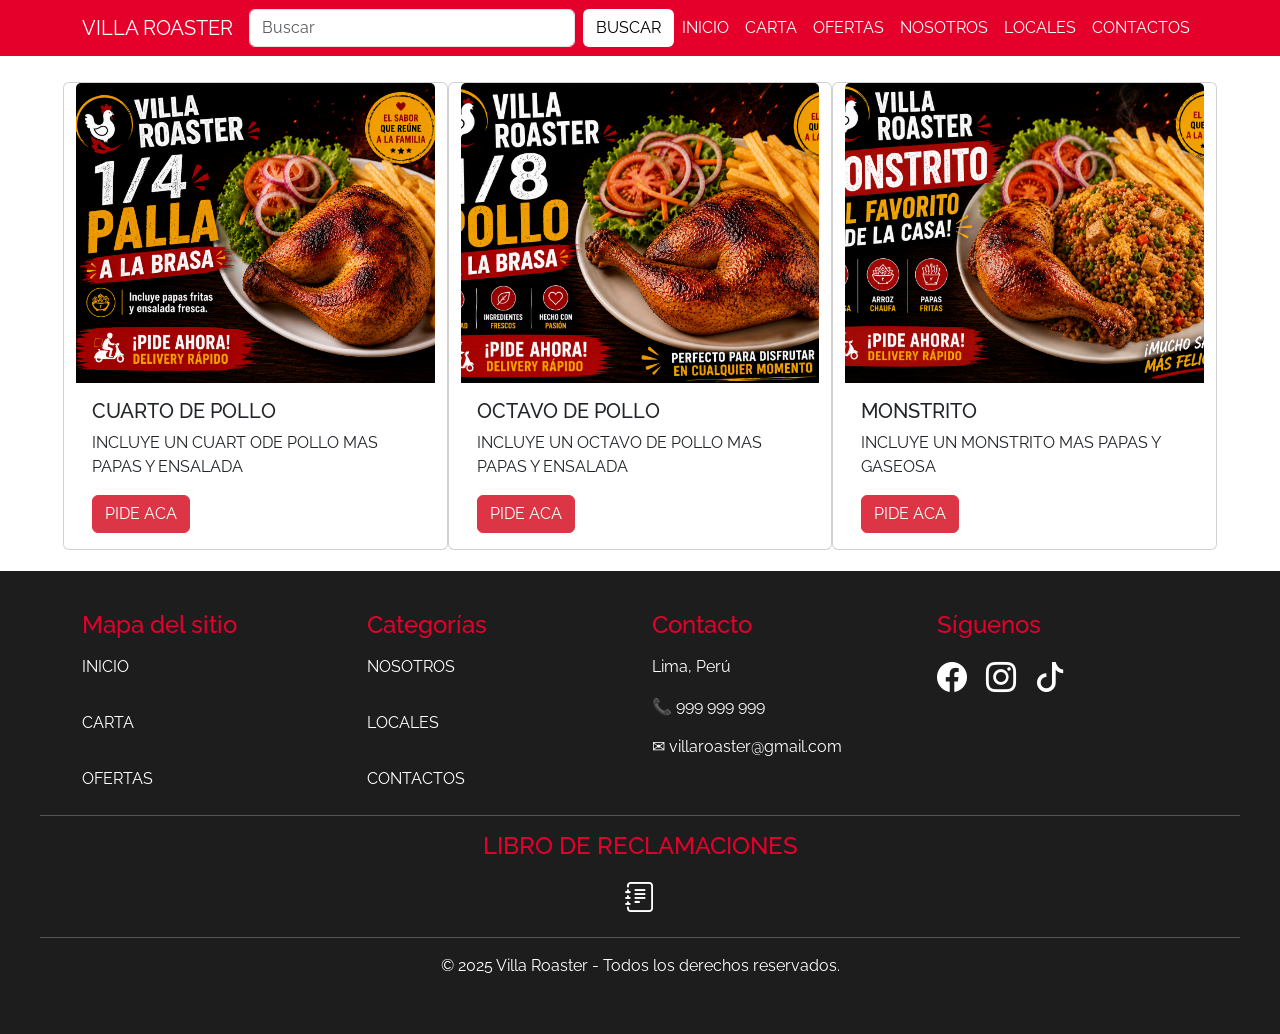
==== carta.html @ ce6d4fda "Fase avanzada de la polleria commit numero 1" ====
<!DOCTYPE html>
<html lang="en">
<head>
    <meta charset="UTF-8">
    <meta name="viewport" content="width=device-width, initial-scale=1.0">
    <title>Document</title>
    <link href="https://cdn.jsdelivr.net/npm/bootstrap@5.3.8/dist/css/bootstrap.min.css" rel="stylesheet" integrity="sha384-sRIl4kxILFvY47J16cr9ZwB07vP4J8+LH7qKQnuqkuIAvNWLzeN8tE5YBujZqJLB" crossorigin="anonymous">
    <!-- iconos de bootstrap -->
     <link rel="stylesheet" href="https://cdn.jsdelivr.net/npm/bootstrap-icons@1.13.1/font/bootstrap-icons.min.css">
     <link rel="stylesheet" href="css/style.css">
     <!-- tipografia de google-->
     <link rel="preconnect" href="https://fonts.googleapis.com">
<link rel="preconnect" href="https://fonts.gstatic.com" crossorigin>
<link href="https://fonts.googleapis.com/css2?family=Raleway:ital,wght@0,100..900;1,100..900&display=swap" rel="stylesheet">
</head>
<body>
    <header class="mdm-header-bg">
        <nav class="navbar mdm-navbar navbar-expand-lg">
            <div class="container">
                <a class="navbar-brand mdm-navbar-name" href="index.html">VILLA ROASTER</a>
                <button class="navbar-toggler" type="button" data-bs-toggle="collapse" data-bs-target="#navbarSupportedContent" aria-controls="navbarSupportedContent" aria-expanded="false" aria-label="Toggle navigation">
                <span class="navbar-toggler-icon"></span>
                </button>
                <form class="d-flex" role="search">
                    <input class="form-control me-2" type="search" placeholder="Buscar" aria-label="Search"/>
                    <button class="btn mdm-btn-header" type="submit">BUSCAR</button>
                </form>
                <div class="collapse navbar-collapse" id="navbarSupportedContent">
                <ul class="navbar-nav ms-auto mb-2 mb-lg-0">
                    <li class="nav-item">
                    <a class="nav-link mdm-nav-link active" aria-current="page" href="index.html">INICIO</a>
                    </li>
                    <li class="nav-item">
                    <a class="nav-link  mdm-nav-link" href="carta.html">CARTA</a>
                    </li>
                    <li class="nav-item">
                    <a class="nav-link  mdm-nav-link" href="ofertas.html">OFERTAS</a>
                    </li>
                    <li class="nav-item">
                    <a class="nav-link  mdm-nav-link" href="nosotros.html">NOSOTROS</a>
                    </li>
                    <li class="nav-item">
                    <a class="nav-link  mdm-nav-link" href="locales.html">LOCALES</a>
                    </li>
                    <li class="nav-item">
                    <a class="nav-link  mdm-nav-link" href="contactos.html">CONTACTOS</a>
                    </li>
                </ul>
                </div>
            </div>
        </nav>
    </header>
    <main class="container mdm-main">
        <section class="row mdm-cards my-3">
            <div class="card col-md-6 col-lg-4">
              <img src="images/cartav1.png" class="card-img-top" alt="...">
             <div class="card-body">
                 <h5 class="card-title">CUARTO DE POLLO</h5>
                 <p class="card-text"> INCLUYE UN CUART ODE POLLO MAS PAPAS Y ENSALADA
                 </p>
                 <a href="contactos.html" class="btn btn-danger">PIDE ACA</a>
             </div>
          </div>
          <div class="card col-md-6 col-lg-4">
              <img src="images/cartav2.png" class="card-img-top" alt="...">
             <div class="card-body">
                 <h5 class="card-title">OCTAVO DE POLLO</h5>
                 <p class="card-text">INCLUYE UN OCTAVO DE POLLO MAS PAPAS Y ENSALADA
                 </p>
                 <a href="contactos.html" class="btn btn-danger">PIDE ACA</a>
             </div>
          </div>
          <div class="card col-md-6 col-lg-4">
              <img src="images/cartav3.png" class="card-img-top" alt="...">
             <div class="card-body">
                 <h5 class="card-title">MONSTRITO </h5>
                 <p class="card-text">INCLUYE UN MONSTRITO MAS PAPAS Y GASEOSA</p>
                 <a href="contac" class="btn btn-danger">PIDE ACA</a>
             </div>
          </div>
        </section>
    </main>
    <footer class="mdm-footer">
    <div class="container">
    <div class="row">

        <div class="col-md-3">
            <h4>Mapa del sitio</h4>

            <a href='index.html'>INICIO</a><br>
            <a href='/carta.html'>CARTA</a><br>
            <a href='/ofertas.html'>OFERTAS</a>
        </div>

        <div class="col-md-3">
            <h4>Categorías</h4>

            <a href='/nosotros.html'>NOSOTROS</a><br>
            <a href='/locales.html'>LOCALES</a><br>
            <a href='/contactos.html'>CONTACTOS</a>
        </div>

        <div class="col-md-3">
            <h4>Contacto</h4>

            <p> Lima, Perú</p>
            <p>📞 999 999 999</p>
            <p>✉ villaroaster@gmail.com</p>
        </div>
        <div class="col-md-3">
            <h4>Síguenos</h4>

            <i class="bi bi-facebook"></i>
            <i class="bi bi-instagram"></i>
            <i class="bi bi-tiktok"></i>
        </div>
    </div>
    </div>
    <hr>
    <div class="row mdm-libro_de_reclamaciones">
      <h4>LIBRO DE RECLAMACIONES</h4>
      <i class="bi bi-journal-text"></i>
    </div>
    <hr>
    <p class="text-center">
        © 2025 Villa Roaster - Todos los derechos reservados.
    </p>
</footer>
    <script src="https://cdn.jsdelivr.net/npm/bootstrap@5.3.8/dist/js/bootstrap.bundle.min.js"></script>
</body>
</html>
---- css/style.css ----
body{
    font-family: "Raleway", sans-serif;
}
.mdm-logo-header{
    max-width: 100px;
}
.mdm-btn-header{
    background-color: white;
    color: black;
}
.mdm-header-seeker{
    width: 1500px;
    gap: 15px;
}
.mdm-navbar-name.navbar-brand{
    color: white !important;
}
.mdm-nav-link{
    color: white !important;
    gap: 5px;
}
.mdm-villaroaster-header{
    color: white;
}

.mdm-navbar{ 
    background-color: #E4002B;
}
.mdm-navbar form{
    width: 500px;
}
.mdm-main{
    margin-top: 5px;
    padding: 5px;
}

.mdm-carousel-item img{ 
    width: 100%;
    height: 800px;
    object-fit: cover;
    border-radius: 15px;
}

.mdm-carousel-control-prev{ /* mueve los botone*/
    justify-content: flex-start;
    padding-left: 15px;
}

.mdm-carousel-control-next{ /* Mueve el botón de la flecha derecha hacia el borde derecho */
    justify-content: flex-end;
    padding-right: 15px;
}

.mdm-carousel-control-prev-icon,
.mdm-carousel-control-next-icon{
    background-color: #E4002B; /* Fondo rojo */
    padding: 20px;
    border-radius: 8px; 
    transform: skew(-15deg); /*inclina un boton*/
}
.mdm-footer{
    background-color: #1d1d1d;
    color: white;
    padding: 40px;
}

.mdm-footer h4{
    margin-bottom: 15px;
    color: #E4002B;
}

.mdm-footer a{
    color: white;
    text-decoration: none;
    display: block;
    margin-bottom: 8px;
}

.mdm-footer a:hover{
    color: #E4002B;
}

.mdm-footer i{
    font-size: 30px;
    margin-right: 15px;
    cursor: pointer;
}
.mdm-libro_de_reclamaciones{
    text-align: center;
}
.mdm-cards{
    border: none;
}
.mdm-cards img{
        width: 100%;
     height: 300px;
     object-fit: cover;
}
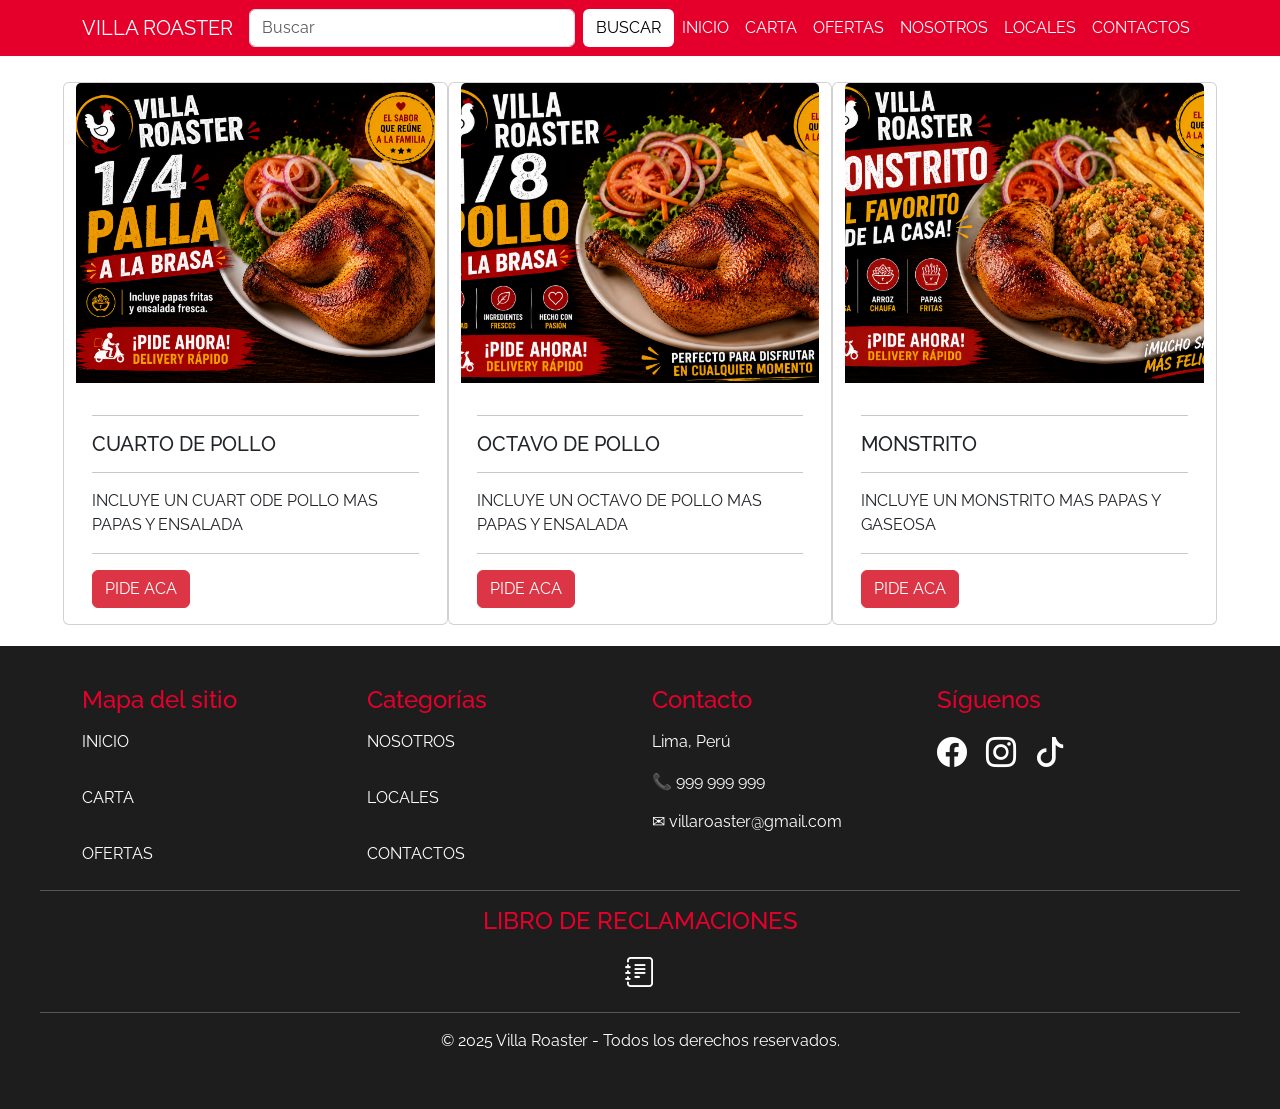
==== commit f8ba1247: "modifique la seccion de la carta" ====
--- a/carta.html
+++ b/carta.html
@@ -55,26 +55,35 @@
             <div class="card col-md-6 col-lg-4">
               <img src="images/cartav1.png" class="card-img-top" alt="...">
              <div class="card-body">
+                <hr>
                  <h5 class="card-title">CUARTO DE POLLO</h5>
+                 <hr>
                  <p class="card-text"> INCLUYE UN CUART ODE POLLO MAS PAPAS Y ENSALADA
                  </p>
+                 <hr>
                  <a href="contactos.html" class="btn btn-danger">PIDE ACA</a>
              </div>
           </div>
           <div class="card col-md-6 col-lg-4">
               <img src="images/cartav2.png" class="card-img-top" alt="...">
              <div class="card-body">
+                <hr>
                  <h5 class="card-title">OCTAVO DE POLLO</h5>
+                 <hr>
                  <p class="card-text">INCLUYE UN OCTAVO DE POLLO MAS PAPAS Y ENSALADA
                  </p>
+                 <hr>
                  <a href="contactos.html" class="btn btn-danger">PIDE ACA</a>
              </div>
           </div>
           <div class="card col-md-6 col-lg-4">
               <img src="images/cartav3.png" class="card-img-top" alt="...">
              <div class="card-body">
+                <hr>
                  <h5 class="card-title">MONSTRITO </h5>
+                 <hr>
                  <p class="card-text">INCLUYE UN MONSTRITO MAS PAPAS Y GASEOSA</p>
+                 <hr>
                  <a href="contac" class="btn btn-danger">PIDE ACA</a>
              </div>
           </div>
--- a/css/style.css
+++ b/css/style.css
@@ -36,17 +36,17 @@
 
 .mdm-carousel-item img{ 
     width: 100%;
-    height: 800px;
+    height: 700px;
     object-fit: cover;
     border-radius: 15px;
 }
 
-.mdm-carousel-control-prev{ /* mueve los botone*/
+.mdm-carousel-control-prev{
     justify-content: flex-start;
     padding-left: 15px;
 }
 
-.mdm-carousel-control-next{ /* Mueve el botón de la flecha derecha hacia el borde derecho */
+.mdm-carousel-control-next{ /* Mueve el boton de la flecha derecha hacia el borde derecho */
     justify-content: flex-end;
     padding-right: 15px;
 }
@@ -96,3 +96,41 @@
      height: 300px;
      object-fit: cover;
 }
+.modal-content h5{
+color: white;
+}
+.modal-content p{
+    color: white;
+}
+.modal-content{
+    background-color: black;
+}
+.mdm-accordion-nosotros{
+    background-color: #E4002B;
+    color: white;
+    border-radius: 15px;
+}
+.mdm-accordion-nosotros .accordion-button{
+    background-color: #E4002B;
+    color: white;
+}
+.mdm-accordion-nosotros .accordion-button:focus{
+    box-shadow: none;
+    outline: none;
+}
+.mdm-cards-premises{
+    max-width: 100%;
+    width: 500px;
+    text-align: center;
+    margin: auto;
+    color: red;
+}
+.mdm-video{
+    width: 600px;
+    align-items: center;
+    text-align: center;
+}
+.mdm-card-text{
+    color:#E4002B;
+    text-align: center;
+}
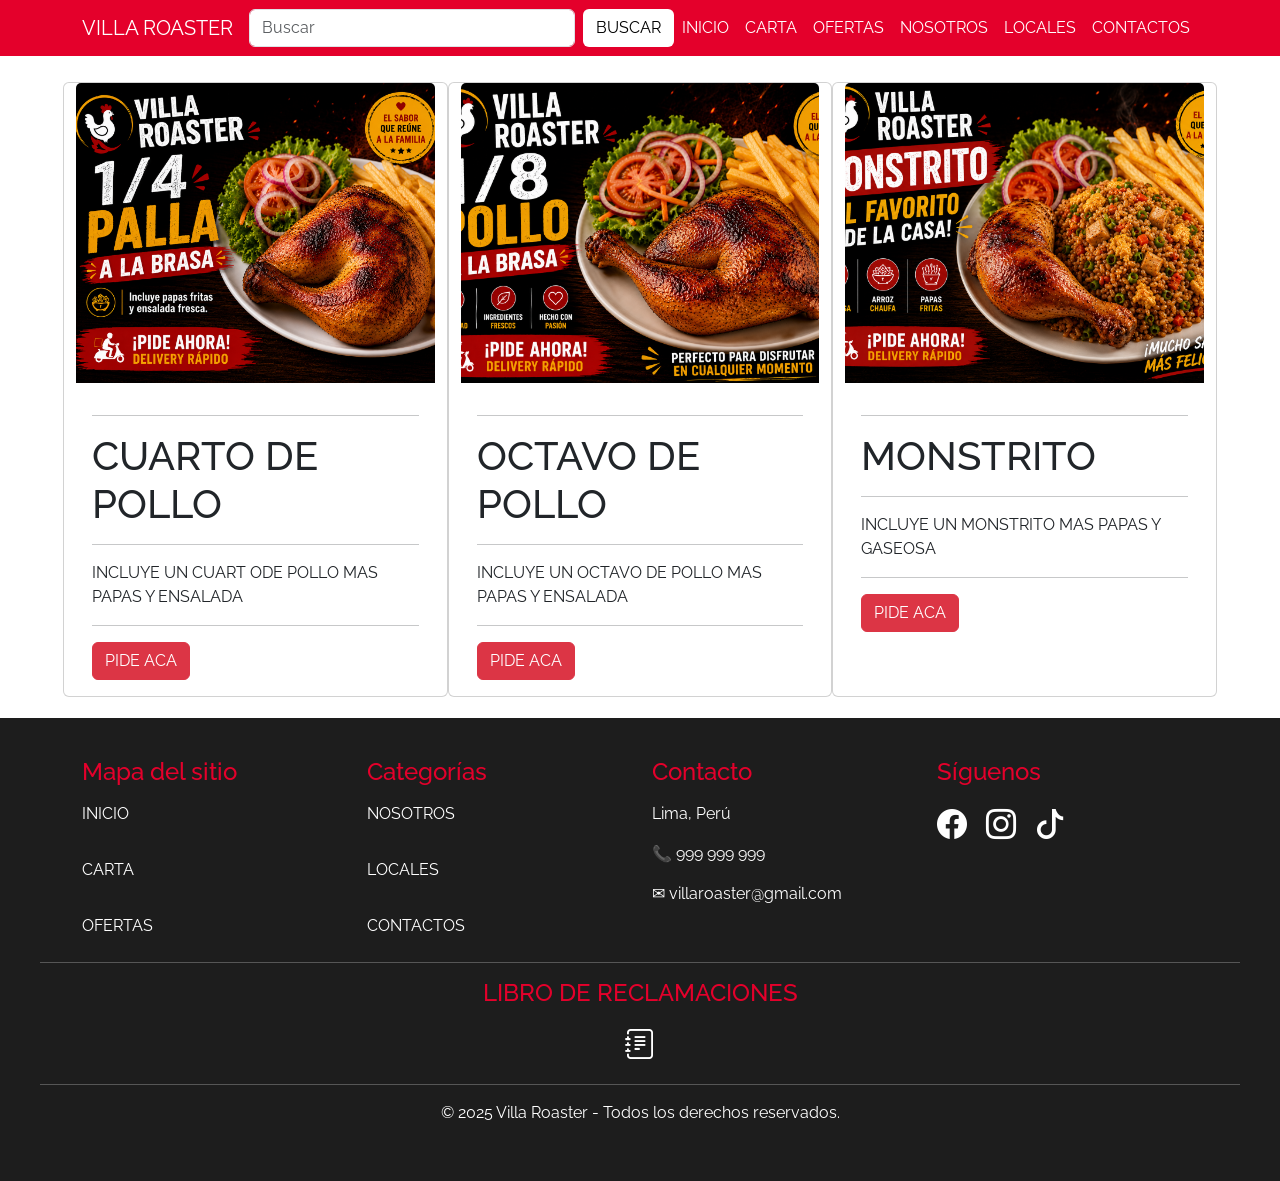
==== commit a5807c6a: "Se mejoro v1 los problemas con el verificador de html" ====
--- a/carta.html
+++ b/carta.html
@@ -1,5 +1,5 @@
 <!DOCTYPE html>
-<html lang="en">
+<html lang="es">
 <head>
     <meta charset="UTF-8">
     <meta name="viewport" content="width=device-width, initial-scale=1.0">
@@ -22,7 +22,7 @@
                 <span class="navbar-toggler-icon"></span>
                 </button>
                 <form class="d-flex" role="search">
-                    <input class="form-control me-2" type="search" placeholder="Buscar" aria-label="Search"/>
+                    <input class="form-control me-2" type="search" placeholder="Buscar" aria-label="Search">
                     <button class="btn mdm-btn-header" type="submit">BUSCAR</button>
                 </form>
                 <div class="collapse navbar-collapse" id="navbarSupportedContent">
@@ -56,7 +56,7 @@
               <img src="images/cartav1.png" class="card-img-top" alt="...">
              <div class="card-body">
                 <hr>
-                 <h5 class="card-title">CUARTO DE POLLO</h5>
+                 <h1 class="card-title">CUARTO DE POLLO</h1>
                  <hr>
                  <p class="card-text"> INCLUYE UN CUART ODE POLLO MAS PAPAS Y ENSALADA
                  </p>
@@ -68,7 +68,7 @@
               <img src="images/cartav2.png" class="card-img-top" alt="...">
              <div class="card-body">
                 <hr>
-                 <h5 class="card-title">OCTAVO DE POLLO</h5>
+                 <h1 class="card-title">OCTAVO DE POLLO</h1>
                  <hr>
                  <p class="card-text">INCLUYE UN OCTAVO DE POLLO MAS PAPAS Y ENSALADA
                  </p>
@@ -80,7 +80,7 @@
               <img src="images/cartav3.png" class="card-img-top" alt="...">
              <div class="card-body">
                 <hr>
-                 <h5 class="card-title">MONSTRITO </h5>
+                 <h1 class="card-title">MONSTRITO </h1>
                  <hr>
                  <p class="card-text">INCLUYE UN MONSTRITO MAS PAPAS Y GASEOSA</p>
                  <hr>
--- a/css/style.css
+++ b/css/style.css
@@ -134,3 +134,9 @@
     color:#E4002B;
     text-align: center;
 }
+.mdm-background-h2{
+    background-color: #ff224b;
+}
+.mdm-h2-index{
+    text-align: center;
+}
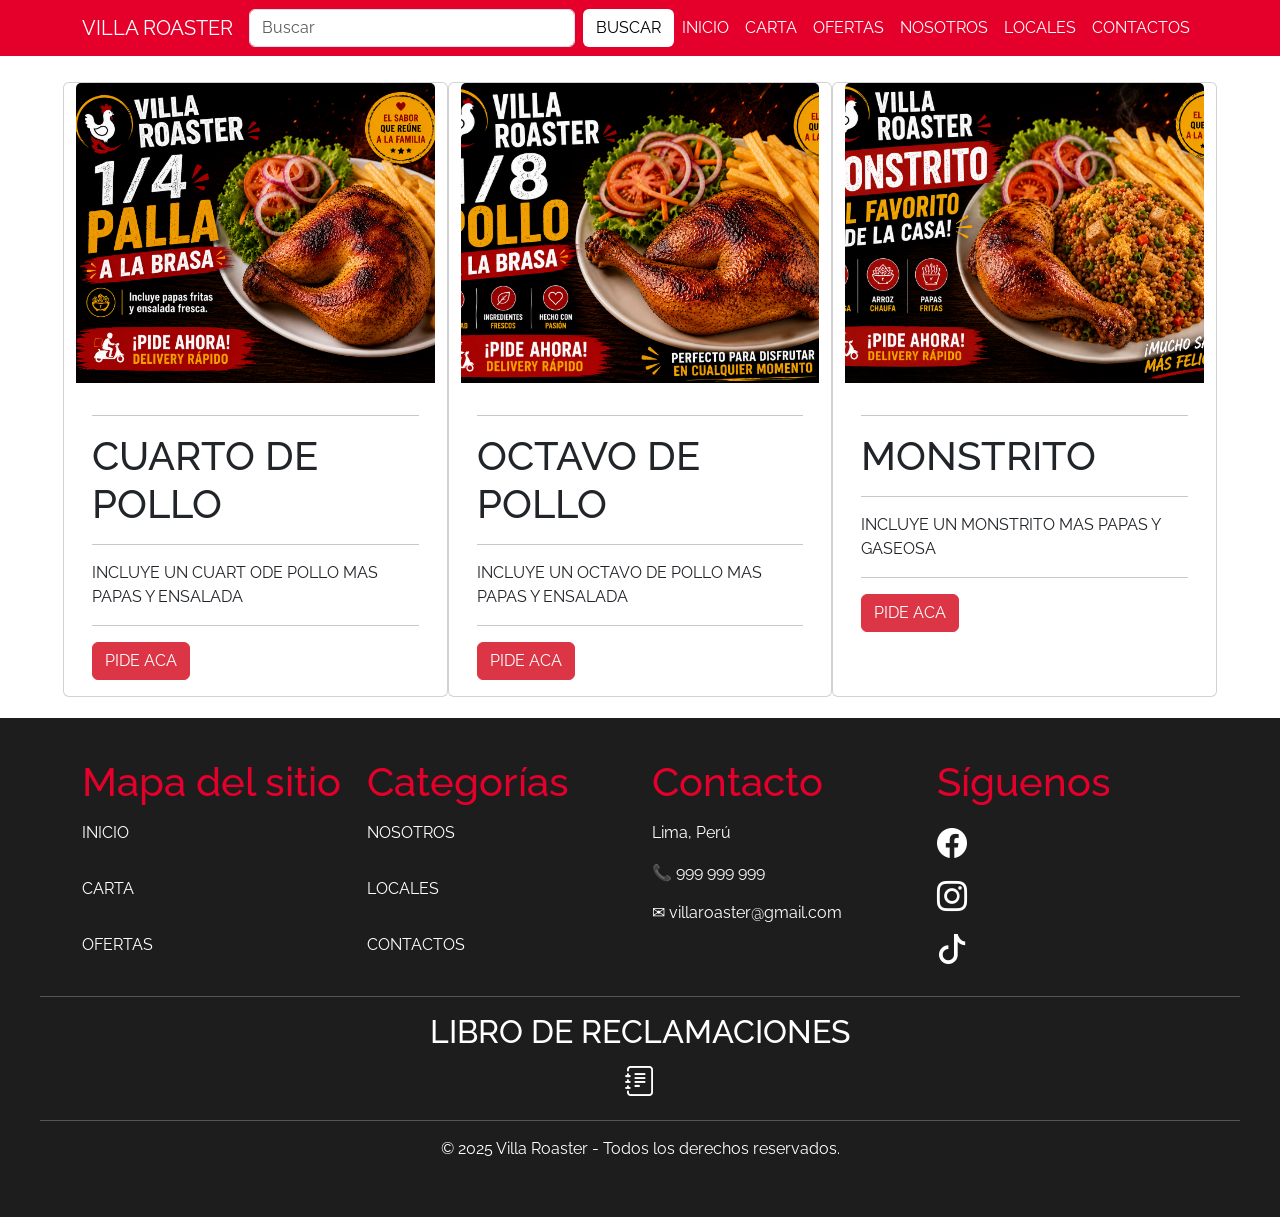
==== commit c317ab4a: "Cambios desde la PCv3" ====
--- a/carta.html
+++ b/carta.html
@@ -90,51 +90,52 @@
         </section>
     </main>
     <footer class="mdm-footer">
-    <div class="container">
-    <div class="row">
+      <div class="container">
+        <div class="row">
+          <div class="col-md-3">
+            <h1>Mapa del sitio</h1>
 
-        <div class="col-md-3">
-            <h4>Mapa del sitio</h4>
+            <a href="index.html">INICIO</a><br>
+            <a href="/carta.html">CARTA</a><br>
+            <a href="/ofertas.html">OFERTAS</a>
+          </div>
 
-            <a href='index.html'>INICIO</a><br>
-            <a href='/carta.html'>CARTA</a><br>
-            <a href='/ofertas.html'>OFERTAS</a>
-        </div>
+          <div class="col-md-3">
+            <h1>Categorías</h1>
 
-        <div class="col-md-3">
-            <h4>Categorías</h4>
+            <a href="/nosotros.html">NOSOTROS</a><br>
+            <a href="/locales.html">LOCALES</a><br>
+            <a href="/contactos.html">CONTACTOS</a>
+          </div>
 
-            <a href='/nosotros.html'>NOSOTROS</a><br>
-            <a href='/locales.html'>LOCALES</a><br>
-            <a href='/contactos.html'>CONTACTOS</a>
-        </div>
+          <div class="col-md-3">
+            <h1>Contacto</h1>
 
-        <div class="col-md-3">
-            <h4>Contacto</h4>
-
-            <p> Lima, Perú</p>
+            <p>Lima, Perú</p>
             <p>📞 999 999 999</p>
             <p>✉ villaroaster@gmail.com</p>
+          </div>
+          <div class="col-md-3">
+            <h1>Síguenos</h1>
+            <a href="https://www.facebook.com" target="_blank">
+  <i class="bi bi-facebook"></i></a>
+           <a href="https://www.instagram.com" target="_blank">
+  <i class="bi bi-instagram"></i></a>
+            <a href="https://www.tiktok.com" target="_blank">
+  <i class="bi bi-tiktok"></i></a>
+          </div>
         </div>
-        <div class="col-md-3">
-            <h4>Síguenos</h4>
-
-            <i class="bi bi-facebook"></i>
-            <i class="bi bi-instagram"></i>
-            <i class="bi bi-tiktok"></i>
-        </div>
-    </div>
-    </div>
-    <hr>
-    <div class="row mdm-libro_de_reclamaciones">
-      <h4>LIBRO DE RECLAMACIONES</h4>
-      <i class="bi bi-journal-text"></i>
-    </div>
-    <hr>
-    <p class="text-center">
+      </div>
+      <hr>
+      <div class="row mdm-libro_de_reclamaciones">
+        <h2>LIBRO DE RECLAMACIONES</h2>
+        <i class="bi bi-journal-text"></i>
+      </div>
+      <hr>
+      <p class="text-center">
         © 2025 Villa Roaster - Todos los derechos reservados.
-    </p>
-</footer>
+      </p>
+    </footer>
     <script src="https://cdn.jsdelivr.net/npm/bootstrap@5.3.8/dist/js/bootstrap.bundle.min.js"></script>
 </body>
 </html>
--- a/css/style.css
+++ b/css/style.css
@@ -64,9 +64,10 @@
     padding: 40px;
 }
 
-.mdm-footer h4{
+.mdm-footer h1{
     margin-bottom: 15px;
     color: #E4002B;
+    
 }
 
 .mdm-footer a{
